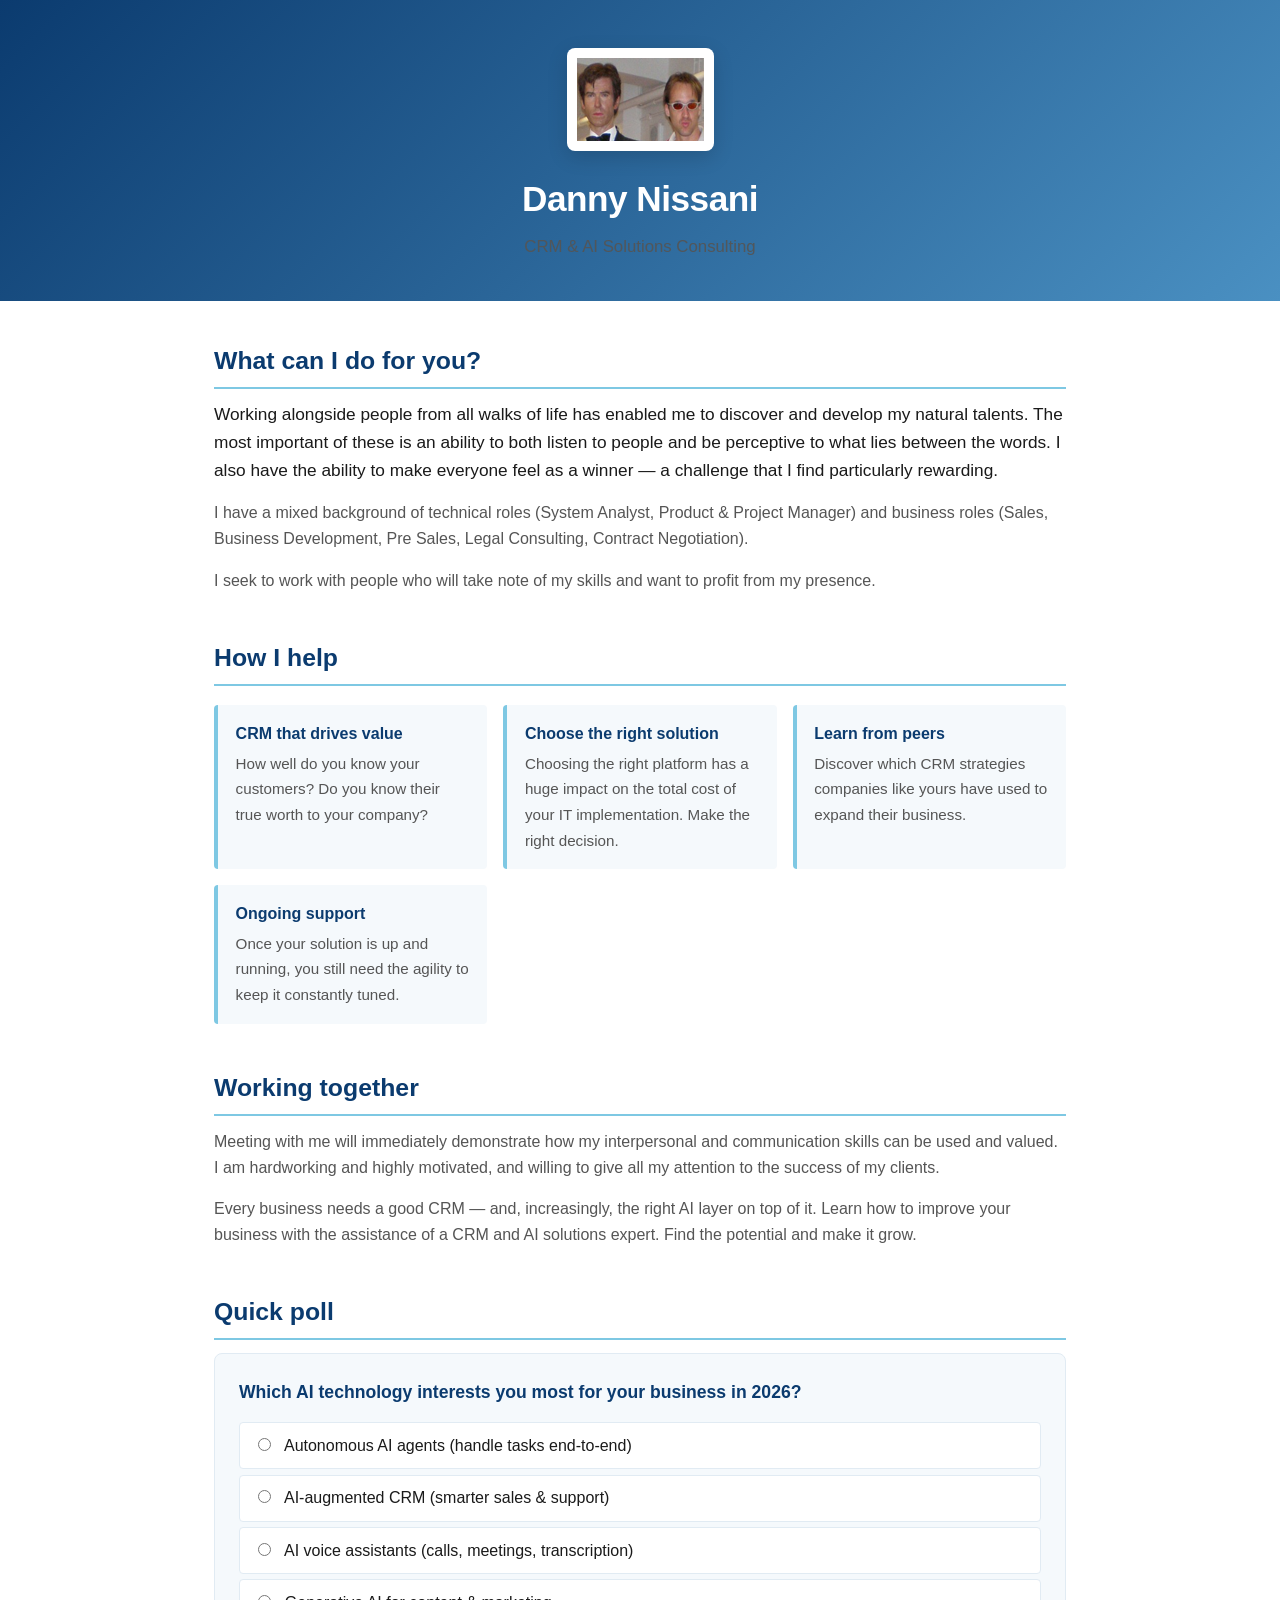
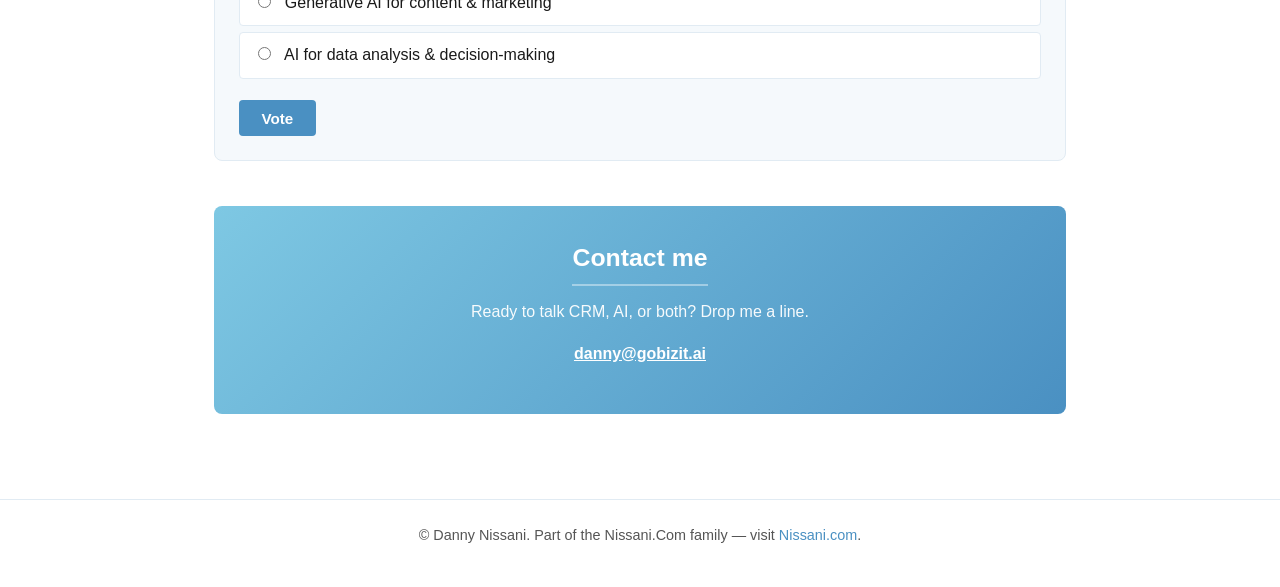
==== index.html @ d9e2a249 "Initial site: one-page Danny Nissani CRM/AI consulting" ====
<!DOCTYPE html>
<html lang="en">
<head>
<meta charset="UTF-8">
<meta name="viewport" content="width=device-width, initial-scale=1.0">
<title>Danny Nissani — CRM &amp; AI Solutions Consulting</title>
<meta name="description" content="Danny Nissani — CRM and AI solutions consulting. Blending technical and business expertise to help companies choose the right tools and grow.">
<meta name="keywords" content="Danny Nissani, CRM, AI consulting, Zoho, system analyst, CRM solution expert, business development">
<meta name="author" content="Danny Nissani">
<link rel="icon" type="image/svg+xml" href="favicon.svg">
<link rel="shortcut icon" type="image/svg+xml" href="favicon.svg">
<style>
  :root {
    --blue-light: #7EC8E3;
    --blue-mid:   #4A90C2;
    --blue-deep:  #0B3B6F;
    --ink:        #1a1a1a;
    --muted:      #555;
    --bg:         #ffffff;
    --surface:    #f5f9fc;
    --border:     #e1ebf3;
  }
  * { box-sizing: border-box; }
  html, body { margin: 0; padding: 0; }
  body {
    font-family: -apple-system, BlinkMacSystemFont, "Segoe UI", Arial, sans-serif;
    color: var(--ink);
    background: var(--bg);
    line-height: 1.6;
  }
  header {
    background: linear-gradient(135deg, var(--blue-deep) 0%, var(--blue-mid) 100%);
    color: #fff;
    padding: 3rem 1.5rem 2.5rem;
    text-align: center;
  }
  header img.hero {
    display: block;
    margin: 0 auto 1.25rem;
    max-width: 160px;
    height: auto;
    background: #fff;
    padding: 10px;
    border-radius: 8px;
    box-shadow: 0 6px 20px rgba(0,0,0,0.15);
  }
  header h1 {
    font-size: 2.2rem;
    margin: 0.5rem 0 0.4rem;
    font-weight: 700;
    letter-spacing: -0.5px;
  }
  header p.tag {
    margin: 0;
    opacity: 0.92;
    font-size: 1.05rem;
  }
  main { max-width: 900px; margin: 0 auto; padding: 2.5rem 1.5rem; }
  section { margin-bottom: 2.8rem; }
  h2 {
    color: var(--blue-deep);
    font-size: 1.55rem;
    margin: 0 0 0.8rem;
    padding-bottom: 0.4rem;
    border-bottom: 2px solid var(--blue-light);
  }
  p { margin: 0 0 1rem; color: var(--muted); }
  p.lead { color: var(--ink); font-size: 1.08rem; }

  .value-grid {
    display: grid;
    grid-template-columns: repeat(auto-fit, minmax(220px, 1fr));
    gap: 1rem;
    margin-top: 1.2rem;
  }
  .value {
    background: var(--surface);
    border-left: 4px solid var(--blue-light);
    padding: 1rem 1.1rem;
    border-radius: 4px;
  }
  .value strong { color: var(--blue-deep); display: block; margin-bottom: 0.25rem; }
  .value span { color: var(--muted); font-size: 0.95rem; }

  .poll {
    background: var(--surface);
    border: 1px solid var(--border);
    padding: 1.5rem;
    border-radius: 8px;
  }
  .poll h3 { margin: 0 0 1rem; color: var(--blue-deep); font-size: 1.1rem; }
  .poll label {
    display: block;
    padding: 0.6rem 0.8rem;
    margin: 0.35rem 0;
    background: #fff;
    border: 1px solid var(--border);
    border-radius: 4px;
    cursor: pointer;
    transition: background 0.15s, border-color 0.15s;
  }
  .poll label:hover { background: #eef6fb; border-color: var(--blue-light); }
  .poll input[type="radio"] { margin-right: 0.6rem; }
  .poll button {
    margin-top: 1rem;
    background: var(--blue-mid);
    color: #fff;
    border: 0;
    padding: 0.6rem 1.4rem;
    font-size: 0.95rem;
    border-radius: 4px;
    cursor: pointer;
    font-weight: 600;
  }
  .poll button:hover { background: var(--blue-deep); }
  .poll-result {
    margin-top: 1rem;
    padding: 0.8rem;
    background: #fff;
    border-left: 4px solid var(--blue-light);
    border-radius: 4px;
    display: none;
    color: var(--ink);
    font-size: 0.95rem;
  }

  .contact {
    text-align: center;
    background: linear-gradient(135deg, var(--blue-light) 0%, var(--blue-mid) 100%);
    color: #fff;
    padding: 2rem 1.5rem;
    border-radius: 8px;
  }
  .contact h2 { color: #fff; border-bottom-color: rgba(255,255,255,0.4); display: inline-block; }
  .contact a {
    color: #fff;
    font-weight: 600;
    text-decoration: underline;
  }

  footer {
    text-align: center;
    padding: 1.5rem;
    color: var(--muted);
    font-size: 0.9rem;
    border-top: 1px solid var(--border);
  }
  footer a { color: var(--blue-mid); text-decoration: none; }
  footer a:hover { text-decoration: underline; }

  @media (max-width: 600px) {
    header h1 { font-size: 1.7rem; }
    h2 { font-size: 1.3rem; }
  }
</style>
</head>
<body>

<header>
  <img class="hero" src="hero.png" alt="Danny Nissani">
  <h1>Danny Nissani</h1>
  <p class="tag">CRM &amp; AI Solutions Consulting</p>
</header>

<main>

  <section>
    <h2>What can I do for you?</h2>
    <p class="lead">
      Working alongside people from all walks of life has enabled me to discover and develop my natural talents. The most important of these is an ability to both listen to people and be perceptive to what lies between the words. I also have the ability to make everyone feel as a winner — a challenge that I find particularly rewarding.
    </p>
    <p>
      I have a mixed background of technical roles (System Analyst, Product &amp; Project Manager) and business roles (Sales, Business Development, Pre Sales, Legal Consulting, Contract Negotiation).
    </p>
    <p>
      I seek to work with people who will take note of my skills and want to profit from my presence.
    </p>
  </section>

  <section>
    <h2>How I help</h2>
    <div class="value-grid">
      <div class="value">
        <strong>CRM that drives value</strong>
        <span>How well do you know your customers? Do you know their true worth to your company?</span>
      </div>
      <div class="value">
        <strong>Choose the right solution</strong>
        <span>Choosing the right platform has a huge impact on the total cost of your IT implementation. Make the right decision.</span>
      </div>
      <div class="value">
        <strong>Learn from peers</strong>
        <span>Discover which CRM strategies companies like yours have used to expand their business.</span>
      </div>
      <div class="value">
        <strong>Ongoing support</strong>
        <span>Once your solution is up and running, you still need the agility to keep it constantly tuned.</span>
      </div>
    </div>
  </section>

  <section>
    <h2>Working together</h2>
    <p>
      Meeting with me will immediately demonstrate how my interpersonal and communication skills can be used and valued. I am hardworking and highly motivated, and willing to give all my attention to the success of my clients.
    </p>
    <p>
      Every business needs a good CRM — and, increasingly, the right AI layer on top of it. Learn how to improve your business with the assistance of a CRM and AI solutions expert. Find the potential and make it grow.
    </p>
  </section>

  <section>
    <h2>Quick poll</h2>
    <div class="poll">
      <h3>Which AI technology interests you most for your business in 2026?</h3>
      <form id="pollForm">
        <label><input type="radio" name="ai" value="agents"> Autonomous AI agents (handle tasks end-to-end)</label>
        <label><input type="radio" name="ai" value="crm"> AI-augmented CRM (smarter sales &amp; support)</label>
        <label><input type="radio" name="ai" value="voice"> AI voice assistants (calls, meetings, transcription)</label>
        <label><input type="radio" name="ai" value="content"> Generative AI for content &amp; marketing</label>
        <label><input type="radio" name="ai" value="data"> AI for data analysis &amp; decision-making</label>
        <button type="submit">Vote</button>
      </form>
      <div class="poll-result" id="pollResult">
        Thanks for voting — your answer was recorded locally. Want to discuss it?
        <a href="#contact" style="color: var(--blue-mid);">Get in touch</a>.
      </div>
    </div>
  </section>

  <section id="contact" class="contact">
    <h2>Contact me</h2>
    <p style="color:#fff; opacity:0.95;">
      Ready to talk CRM, AI, or both? Drop me a line.
    </p>
    <p style="margin-top:1rem;">
      <a href="mailto:danny@gobizit.ai">danny@gobizit.ai</a>
    </p>
  </section>

</main>

<footer>
  <p>&copy; Danny Nissani. Part of the Nissani.Com family — visit <a href="https://www.nissani.com" target="_blank" rel="noopener">Nissani.com</a>.</p>
</footer>

<script>
  document.getElementById('pollForm').addEventListener('submit', function(e) {
    e.preventDefault();
    var picked = document.querySelector('input[name="ai"]:checked');
    if (!picked) return;
    document.getElementById('pollResult').style.display = 'block';
  });
</script>

</body>
</html>
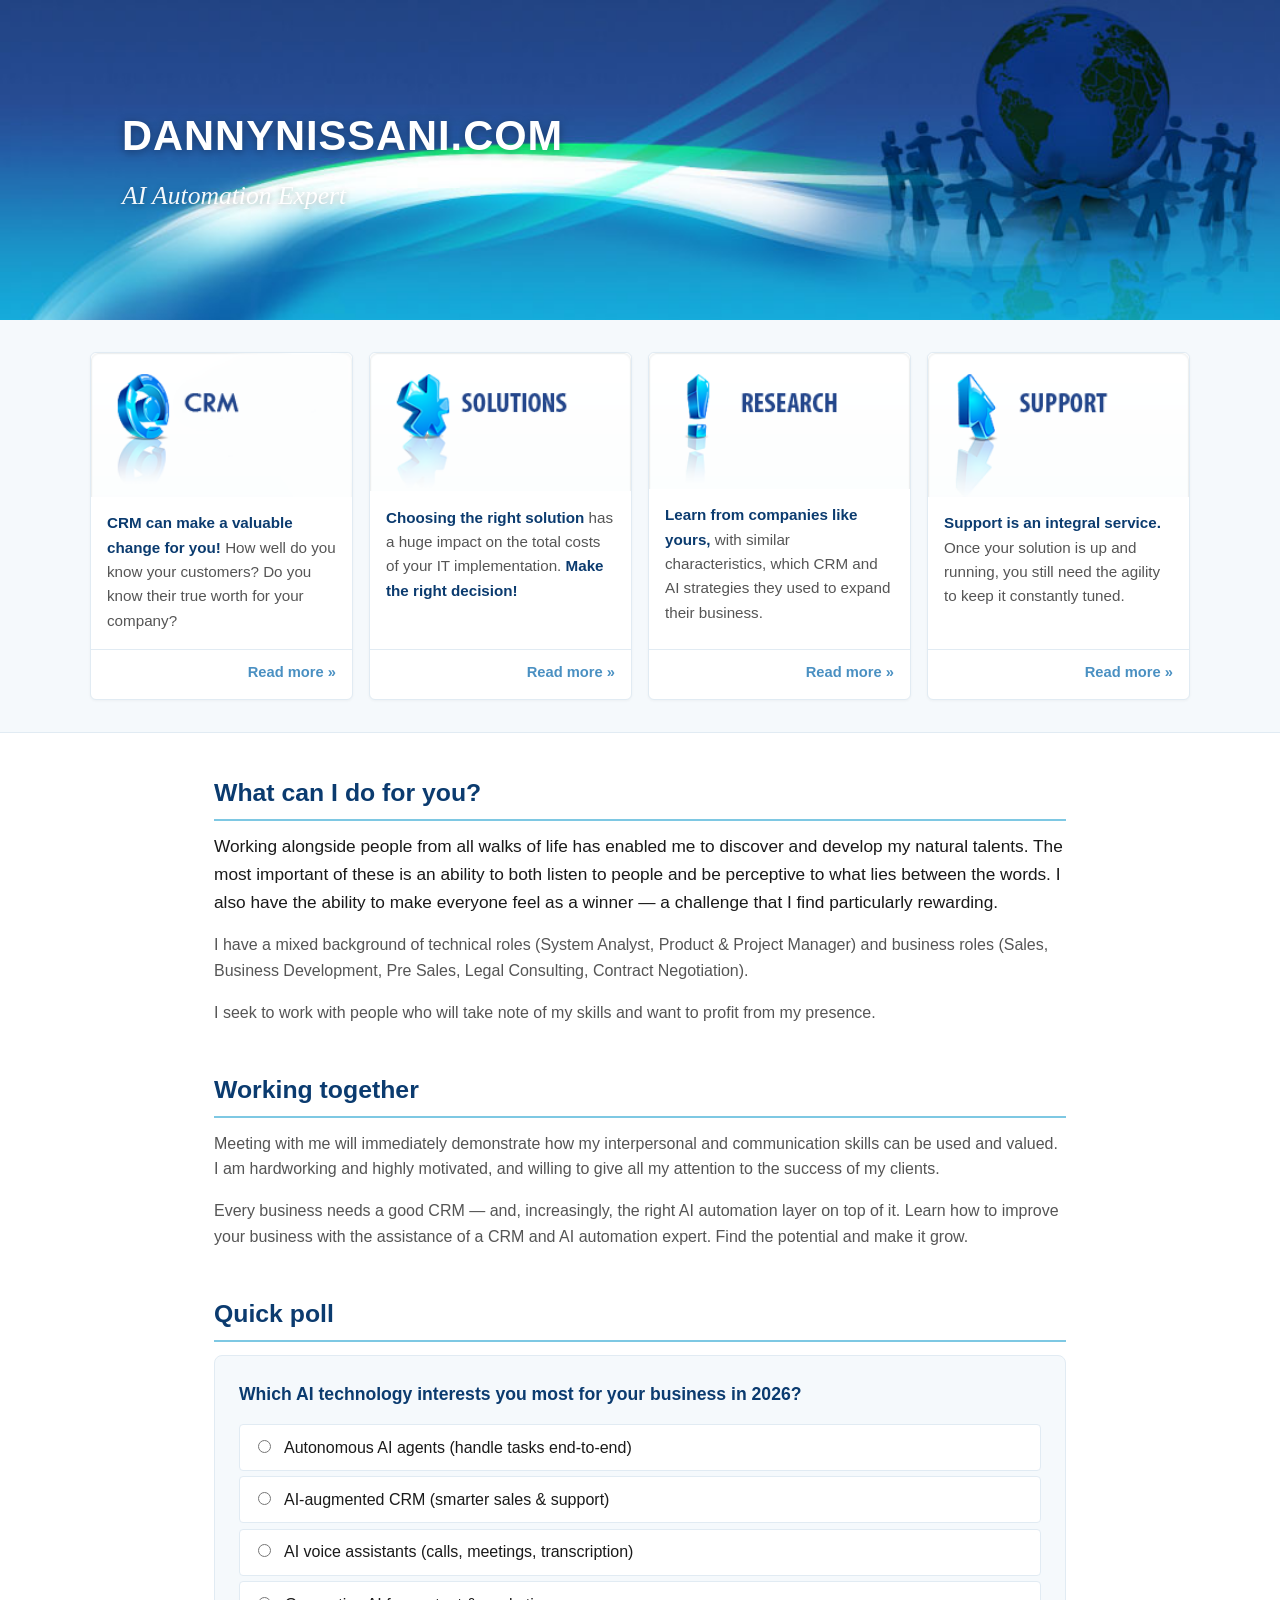
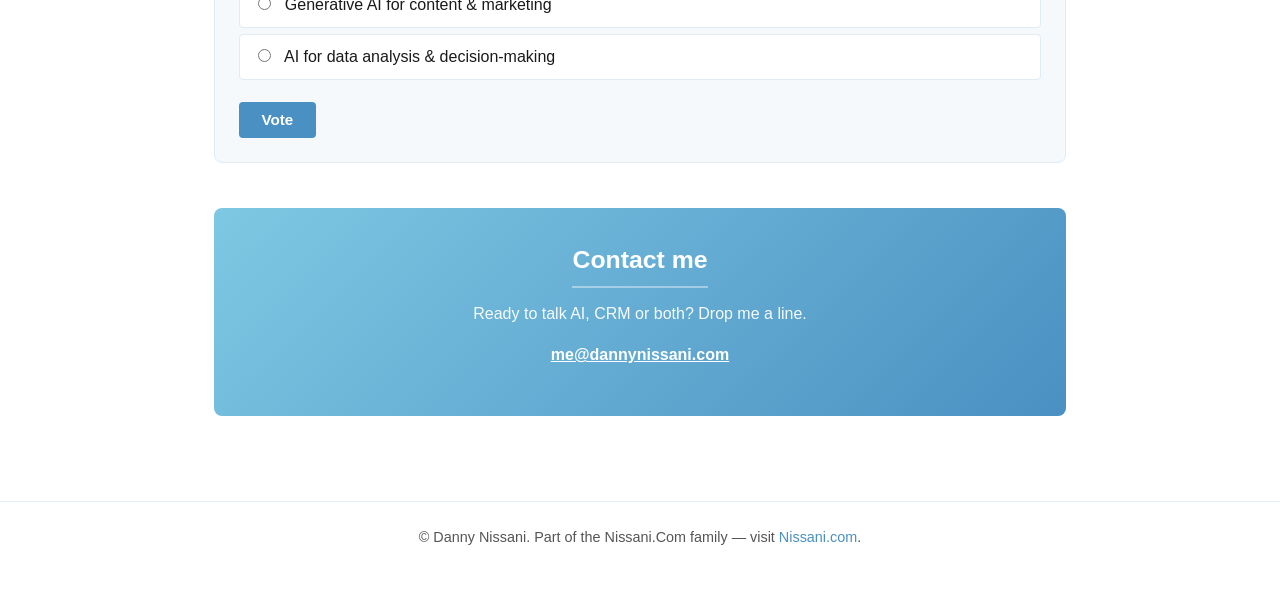
==== commit 3ddfa5e7: "Redesign hero: use original blue banner + 4 category icons (CRM/SOLUTIONS/RESEARCH/SUPPORT), update " ====
--- a/index.html
+++ b/index.html
@@ -3,9 +3,9 @@
 <head>
 <meta charset="UTF-8">
 <meta name="viewport" content="width=device-width, initial-scale=1.0">
-<title>Danny Nissani — CRM &amp; AI Solutions Consulting</title>
-<meta name="description" content="Danny Nissani — CRM and AI solutions consulting. Blending technical and business expertise to help companies choose the right tools and grow.">
-<meta name="keywords" content="Danny Nissani, CRM, AI consulting, Zoho, system analyst, CRM solution expert, business development">
+<title>Danny Nissani — AI Automation Expert</title>
+<meta name="description" content="Danny Nissani — AI Automation Expert. Technical + business background applied to CRM, AI automation, and solutions consulting.">
+<meta name="keywords" content="Danny Nissani, AI automation, CRM, Zoho, system analyst, solutions consulting">
 <meta name="author" content="Danny Nissani">
 <link rel="icon" type="image/svg+xml" href="favicon.svg">
 <link rel="shortcut icon" type="image/svg+xml" href="favicon.svg">
@@ -28,33 +28,75 @@
     background: var(--bg);
     line-height: 1.6;
   }
-  header {
-    background: linear-gradient(135deg, var(--blue-deep) 0%, var(--blue-mid) 100%);
-    color: #fff;
-    padding: 3rem 1.5rem 2.5rem;
-    text-align: center;
-  }
-  header img.hero {
-    display: block;
-    margin: 0 auto 1.25rem;
-    max-width: 160px;
-    height: auto;
+
+  /* ===== Hero banner ===== */
+  .hero-wrap {
+    position: relative;
+    width: 100%;
+    background: #0B3B6F url("hero-banner.jpg") center center / cover no-repeat;
+    min-height: 320px;
+    display: flex;
+    align-items: center;
+  }
+  .hero-inner {
+    max-width: 1100px;
+    margin: 0 auto;
+    padding: 3rem 2rem;
+    width: 100%;
+  }
+  .hero-title {
+    color: #fff;
+    font-size: 2.6rem;
+    font-weight: 800;
+    letter-spacing: 1px;
+    margin: 0 0 0.4rem;
+    text-shadow: 0 2px 10px rgba(0,0,0,0.35);
+  }
+  .hero-sub {
+    color: #fff;
+    font-family: "Brush Script MT", "Segoe Script", cursive;
+    font-size: 1.6rem;
+    font-style: italic;
+    margin: 0;
+    text-shadow: 0 2px 6px rgba(0,0,0,0.3);
+    opacity: 0.95;
+  }
+
+  /* ===== Section cards (CRM / SOLUTIONS / RESEARCH / SUPPORT) ===== */
+  .cards-wrap { background: #f5f9fc; padding: 2rem 1rem; border-bottom: 1px solid var(--border); }
+  .cards {
+    max-width: 1100px;
+    margin: 0 auto;
+    display: grid;
+    grid-template-columns: repeat(auto-fit, minmax(230px, 1fr));
+    gap: 1rem;
+  }
+  .card {
     background: #fff;
-    padding: 10px;
-    border-radius: 8px;
-    box-shadow: 0 6px 20px rgba(0,0,0,0.15);
-  }
-  header h1 {
-    font-size: 2.2rem;
-    margin: 0.5rem 0 0.4rem;
-    font-weight: 700;
-    letter-spacing: -0.5px;
-  }
-  header p.tag {
-    margin: 0;
-    opacity: 0.92;
-    font-size: 1.05rem;
-  }
+    border: 1px solid var(--border);
+    border-radius: 6px;
+    padding: 0;
+    display: flex;
+    flex-direction: column;
+    box-shadow: 0 1px 3px rgba(0,0,0,0.04);
+  }
+  .card .head img { width: 100%; height: auto; display: block; border-radius: 6px 6px 0 0; }
+  .card .body { padding: 0.9rem 1rem 1rem; color: var(--muted); font-size: 0.95rem; flex-grow: 1; }
+  .card .body strong { color: var(--blue-deep); }
+  .card .more {
+    padding: 0.55rem 1rem 0.9rem;
+    border-top: 1px solid var(--border);
+    text-align: right;
+  }
+  .card .more a {
+    color: var(--blue-mid);
+    text-decoration: none;
+    font-weight: 600;
+    font-size: 0.92rem;
+  }
+  .card .more a:hover { color: var(--blue-deep); text-decoration: underline; }
+
+  /* ===== Main content ===== */
   main { max-width: 900px; margin: 0 auto; padding: 2.5rem 1.5rem; }
   section { margin-bottom: 2.8rem; }
   h2 {
@@ -67,21 +109,7 @@
   p { margin: 0 0 1rem; color: var(--muted); }
   p.lead { color: var(--ink); font-size: 1.08rem; }
 
-  .value-grid {
-    display: grid;
-    grid-template-columns: repeat(auto-fit, minmax(220px, 1fr));
-    gap: 1rem;
-    margin-top: 1.2rem;
-  }
-  .value {
-    background: var(--surface);
-    border-left: 4px solid var(--blue-light);
-    padding: 1rem 1.1rem;
-    border-radius: 4px;
-  }
-  .value strong { color: var(--blue-deep); display: block; margin-bottom: 0.25rem; }
-  .value span { color: var(--muted); font-size: 0.95rem; }
-
+  /* ===== Poll ===== */
   .poll {
     background: var(--surface);
     border: 1px solid var(--border);
@@ -124,6 +152,7 @@
     font-size: 0.95rem;
   }
 
+  /* ===== Contact ===== */
   .contact {
     text-align: center;
     background: linear-gradient(135deg, var(--blue-light) 0%, var(--blue-mid) 100%);
@@ -132,12 +161,9 @@
     border-radius: 8px;
   }
   .contact h2 { color: #fff; border-bottom-color: rgba(255,255,255,0.4); display: inline-block; }
-  .contact a {
-    color: #fff;
-    font-weight: 600;
-    text-decoration: underline;
-  }
-
+  .contact a { color: #fff; font-weight: 600; text-decoration: underline; }
+
+  /* ===== Footer ===== */
   footer {
     text-align: center;
     padding: 1.5rem;
@@ -149,22 +175,50 @@
   footer a:hover { text-decoration: underline; }
 
   @media (max-width: 600px) {
-    header h1 { font-size: 1.7rem; }
+    .hero-title { font-size: 1.8rem; }
+    .hero-sub { font-size: 1.2rem; }
+    .hero-inner { padding: 2rem 1.25rem; }
     h2 { font-size: 1.3rem; }
   }
 </style>
 </head>
 <body>
 
-<header>
-  <img class="hero" src="hero.png" alt="Danny Nissani">
-  <h1>Danny Nissani</h1>
-  <p class="tag">CRM &amp; AI Solutions Consulting</p>
-</header>
+<div class="hero-wrap">
+  <div class="hero-inner">
+    <h1 class="hero-title">DANNYNISSANI.COM</h1>
+    <p class="hero-sub">AI Automation Expert</p>
+  </div>
+</div>
+
+<div class="cards-wrap">
+  <div class="cards">
+    <div class="card">
+      <div class="head"><img src="icon-crm.png" alt="CRM"></div>
+      <div class="body"><strong>CRM can make a valuable change for you!</strong> How well do you know your customers? Do you know their true worth for your company?</div>
+      <div class="more"><a href="#working-together">Read more »</a></div>
+    </div>
+    <div class="card">
+      <div class="head"><img src="icon-solutions.png" alt="Solutions"></div>
+      <div class="body"><strong>Choosing the right solution</strong> has a huge impact on the total costs of your IT implementation. <strong>Make the right decision!</strong></div>
+      <div class="more"><a href="#what-i-do">Read more »</a></div>
+    </div>
+    <div class="card">
+      <div class="head"><img src="icon-research.png" alt="Research"></div>
+      <div class="body"><strong>Learn from companies like yours,</strong> with similar characteristics, which CRM and AI strategies they used to expand their business.</div>
+      <div class="more"><a href="#poll">Read more »</a></div>
+    </div>
+    <div class="card">
+      <div class="head"><img src="icon-support.png" alt="Support"></div>
+      <div class="body"><strong>Support is an integral service.</strong> Once your solution is up and running, you still need the agility to keep it constantly tuned.</div>
+      <div class="more"><a href="#contact">Read more »</a></div>
+    </div>
+  </div>
+</div>
 
 <main>
 
-  <section>
+  <section id="what-i-do">
     <h2>What can I do for you?</h2>
     <p class="lead">
       Working alongside people from all walks of life has enabled me to discover and develop my natural talents. The most important of these is an ability to both listen to people and be perceptive to what lies between the words. I also have the ability to make everyone feel as a winner — a challenge that I find particularly rewarding.
@@ -177,39 +231,17 @@
     </p>
   </section>
 
-  <section>
-    <h2>How I help</h2>
-    <div class="value-grid">
-      <div class="value">
-        <strong>CRM that drives value</strong>
-        <span>How well do you know your customers? Do you know their true worth to your company?</span>
-      </div>
-      <div class="value">
-        <strong>Choose the right solution</strong>
-        <span>Choosing the right platform has a huge impact on the total cost of your IT implementation. Make the right decision.</span>
-      </div>
-      <div class="value">
-        <strong>Learn from peers</strong>
-        <span>Discover which CRM strategies companies like yours have used to expand their business.</span>
-      </div>
-      <div class="value">
-        <strong>Ongoing support</strong>
-        <span>Once your solution is up and running, you still need the agility to keep it constantly tuned.</span>
-      </div>
-    </div>
-  </section>
-
-  <section>
+  <section id="working-together">
     <h2>Working together</h2>
     <p>
       Meeting with me will immediately demonstrate how my interpersonal and communication skills can be used and valued. I am hardworking and highly motivated, and willing to give all my attention to the success of my clients.
     </p>
     <p>
-      Every business needs a good CRM — and, increasingly, the right AI layer on top of it. Learn how to improve your business with the assistance of a CRM and AI solutions expert. Find the potential and make it grow.
-    </p>
-  </section>
-
-  <section>
+      Every business needs a good CRM — and, increasingly, the right AI automation layer on top of it. Learn how to improve your business with the assistance of a CRM and AI automation expert. Find the potential and make it grow.
+    </p>
+  </section>
+
+  <section id="poll">
     <h2>Quick poll</h2>
     <div class="poll">
       <h3>Which AI technology interests you most for your business in 2026?</h3>
@@ -231,10 +263,10 @@
   <section id="contact" class="contact">
     <h2>Contact me</h2>
     <p style="color:#fff; opacity:0.95;">
-      Ready to talk CRM, AI, or both? Drop me a line.
+      Ready to talk AI, CRM or both? Drop me a line.
     </p>
     <p style="margin-top:1rem;">
-      <a href="mailto:danny@gobizit.ai">danny@gobizit.ai</a>
+      <a href="mailto:me@dannynissani.com">me@dannynissani.com</a>
     </p>
   </section>
 
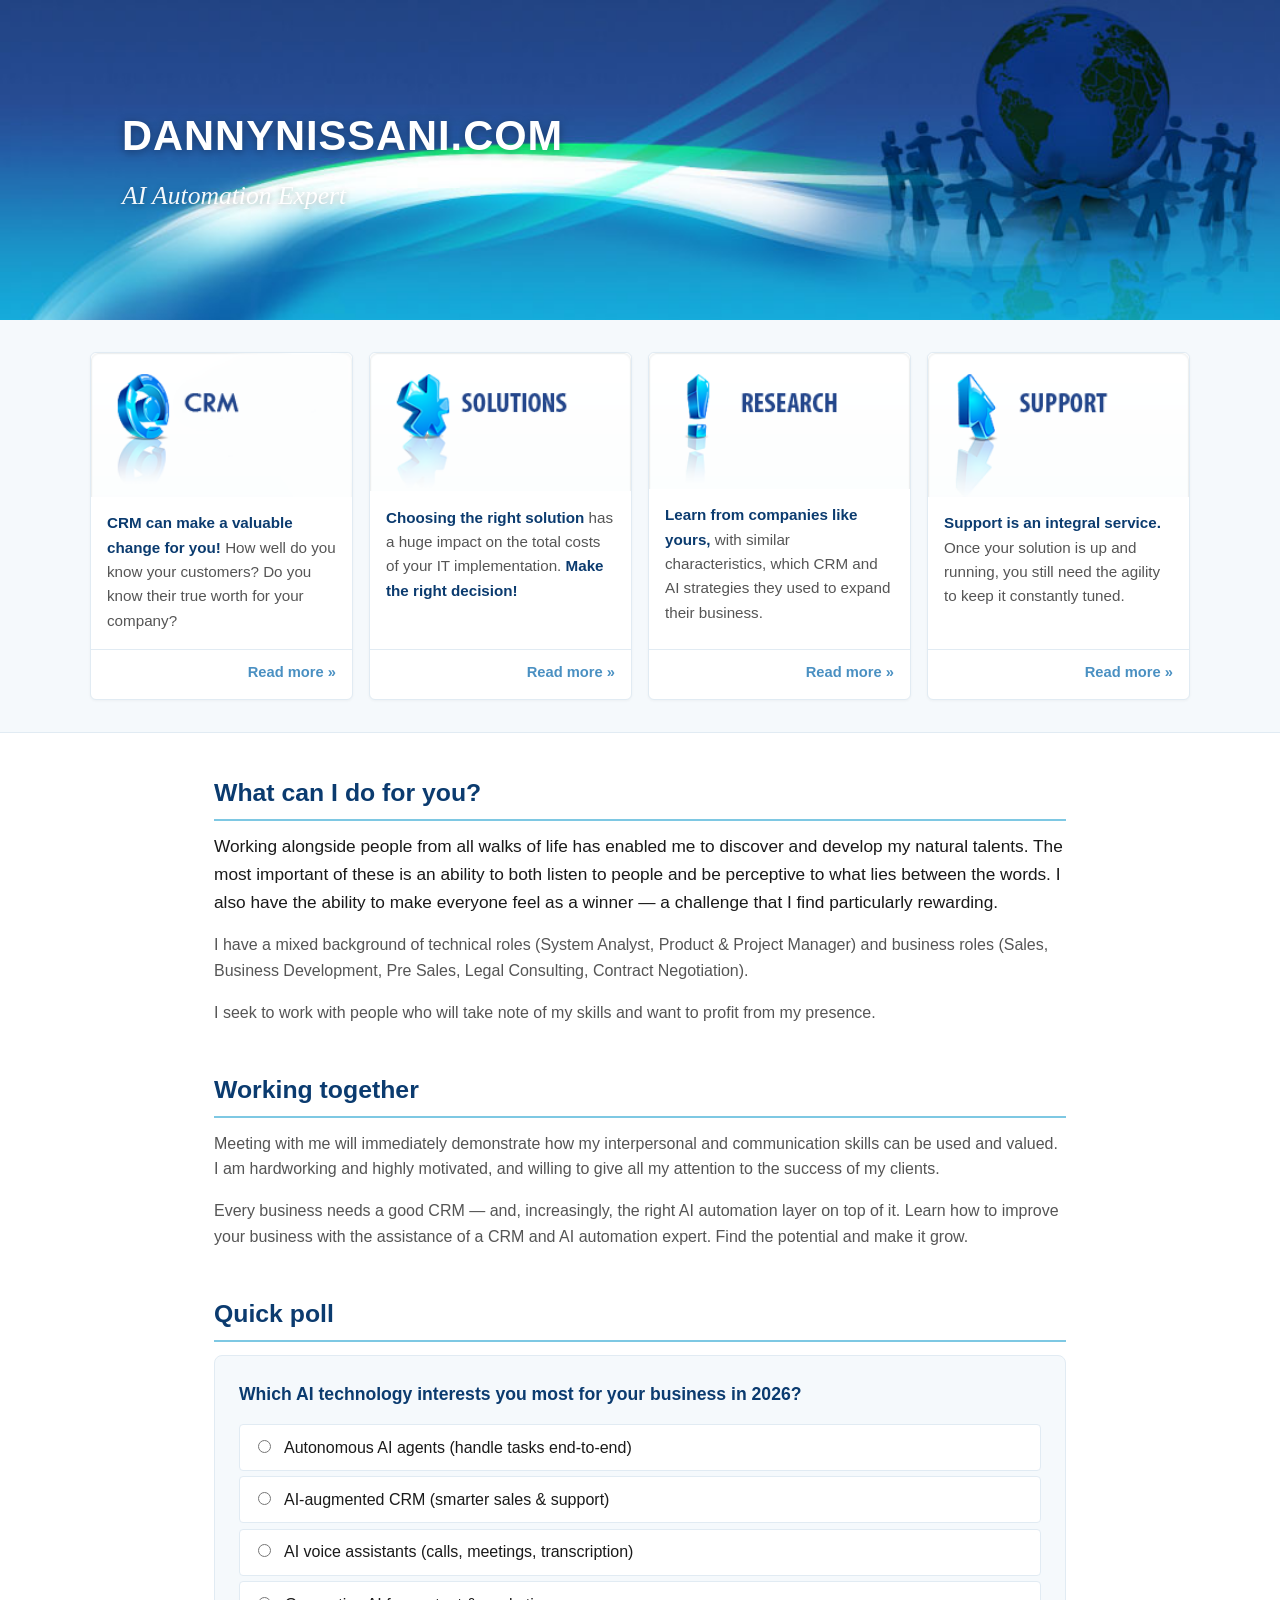
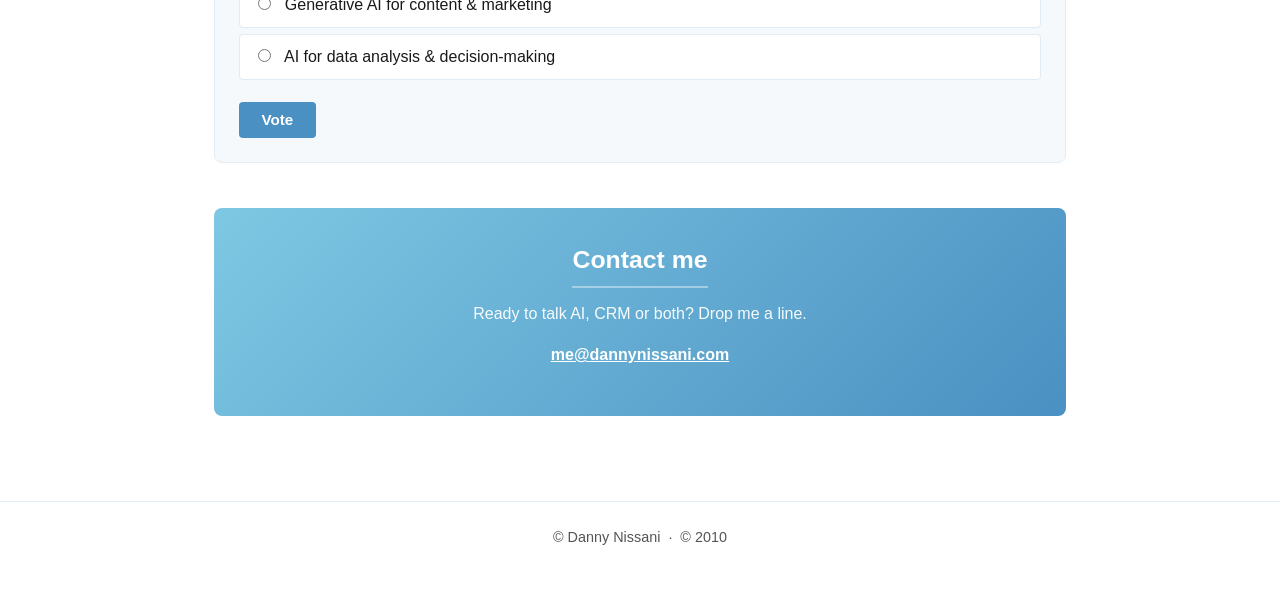
==== commit 23d99cca: "Update footer: simplify to © Danny Nissani · © 2010" ====
--- a/index.html
+++ b/index.html
@@ -273,7 +273,7 @@
 </main>
 
 <footer>
-  <p>&copy; Danny Nissani. Part of the Nissani.Com family — visit <a href="https://www.nissani.com" target="_blank" rel="noopener">Nissani.com</a>.</p>
+  <p>&copy; Danny Nissani &nbsp;·&nbsp; &copy; 2010</p>
 </footer>
 
 <script>
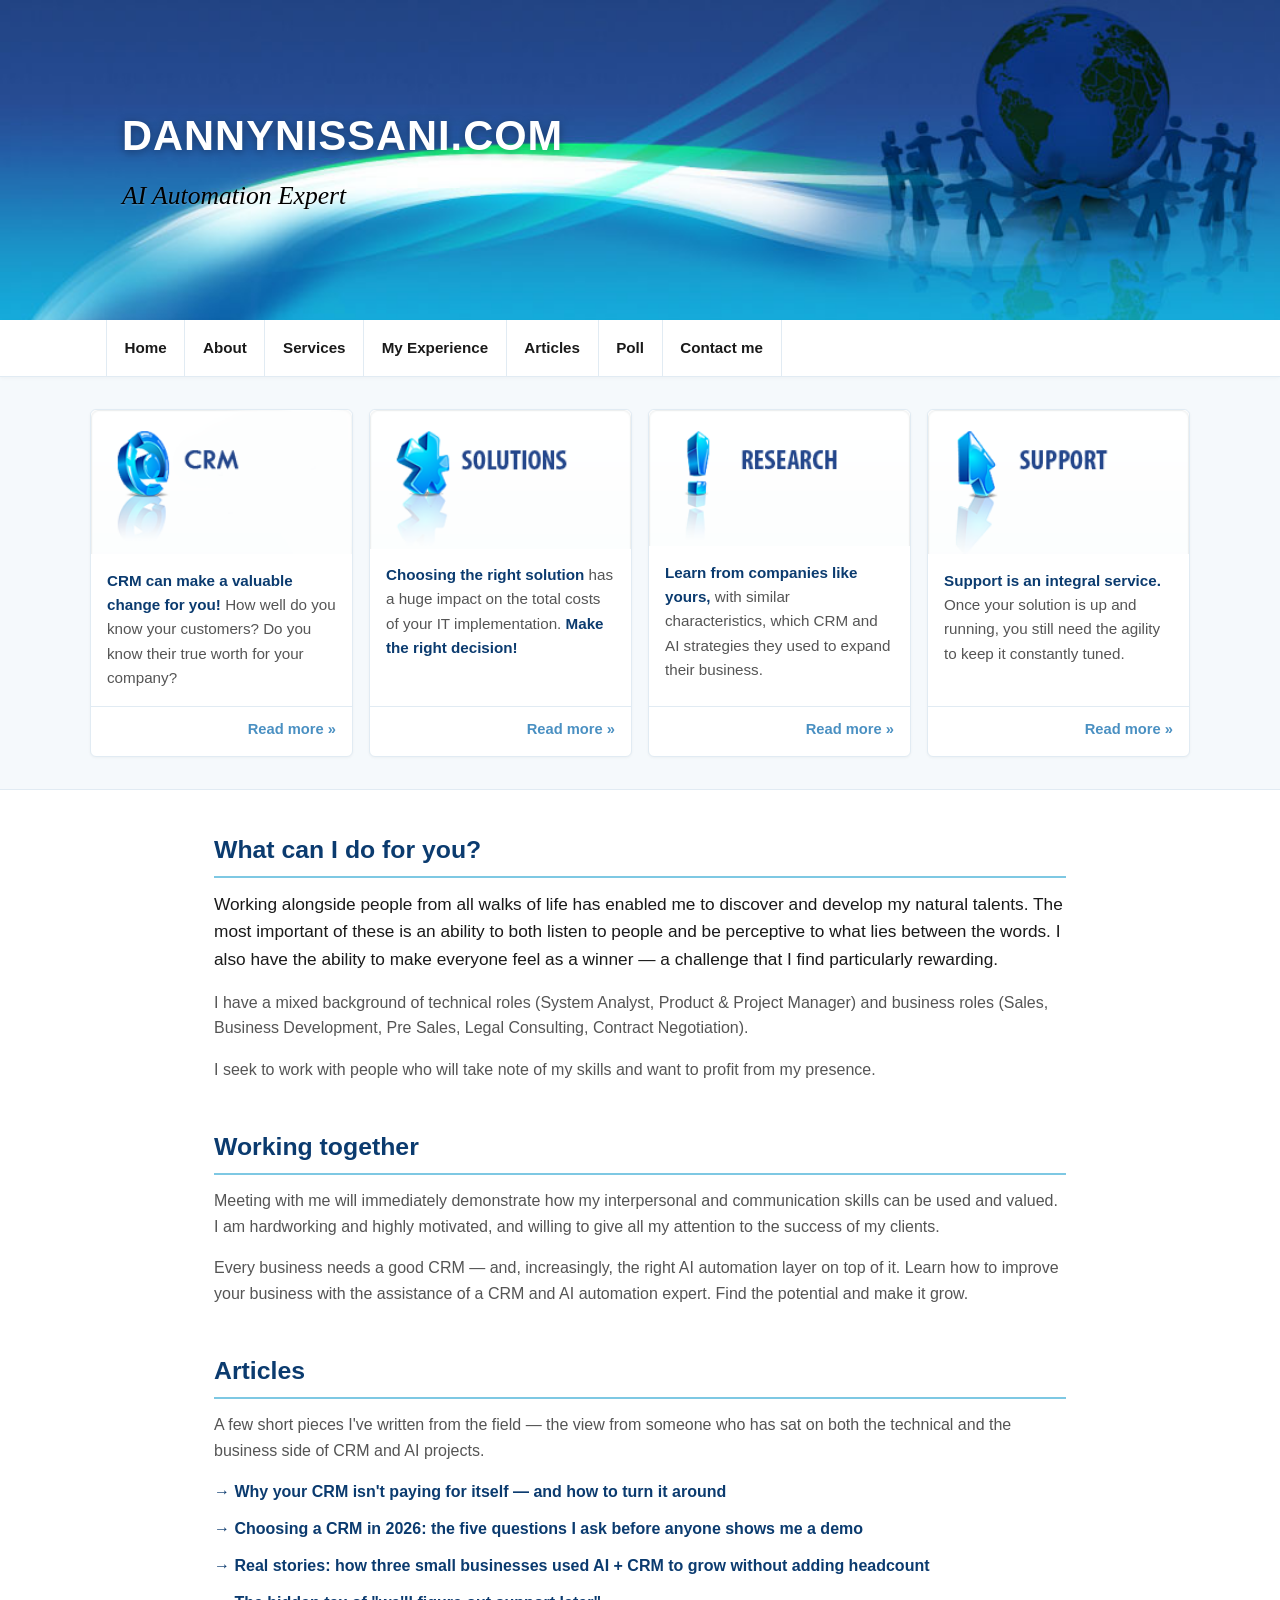
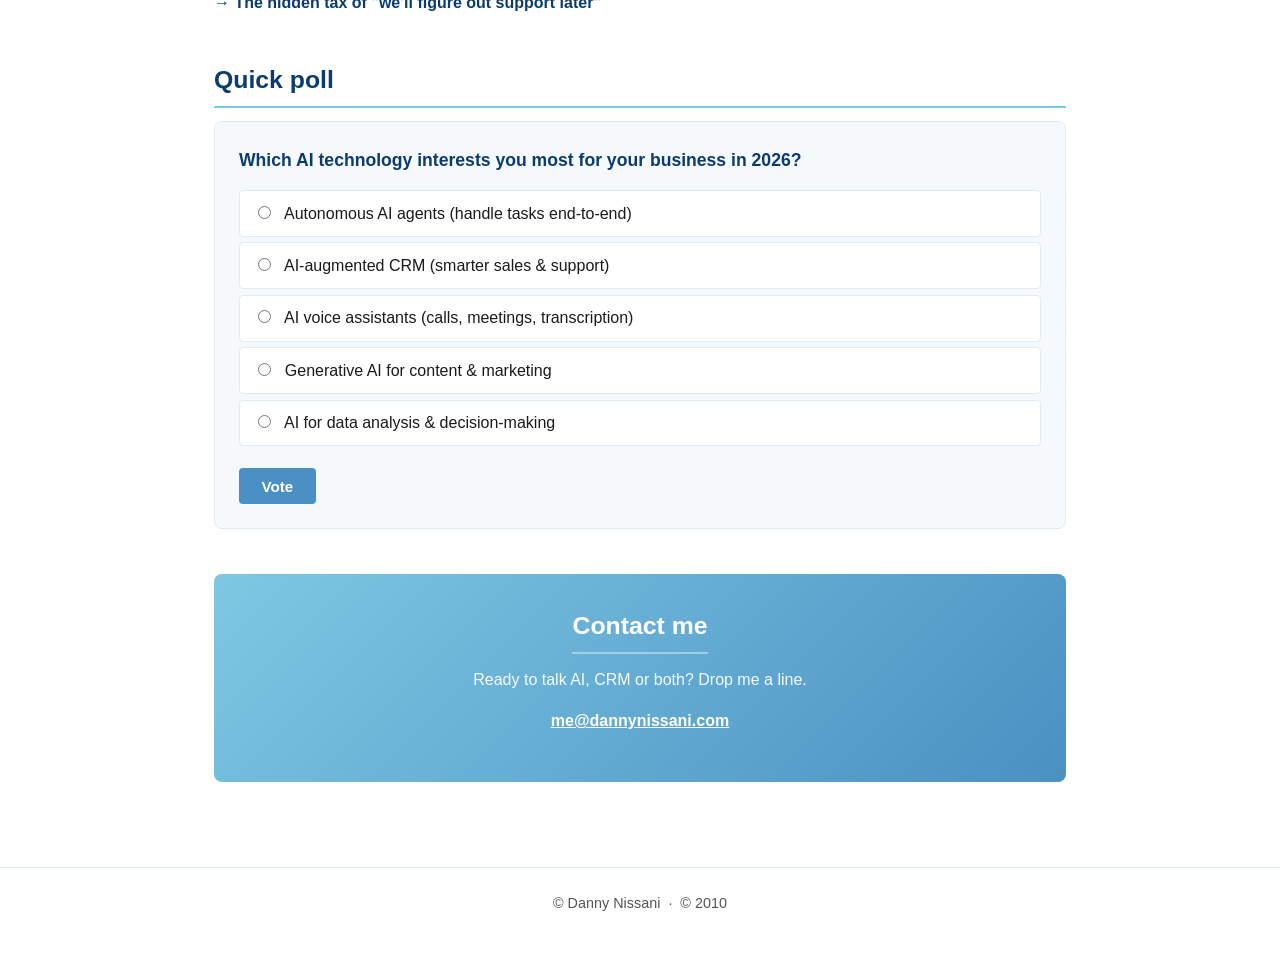
==== commit d6949e3f: "Add top nav + 4 article pages; tagline to black; Read more links to articles" ====
--- a/index.html
+++ b/index.html
@@ -53,13 +53,47 @@
     text-shadow: 0 2px 10px rgba(0,0,0,0.35);
   }
   .hero-sub {
-    color: #fff;
+    color: #000;
     font-family: "Brush Script MT", "Segoe Script", cursive;
     font-size: 1.6rem;
     font-style: italic;
     margin: 0;
-    text-shadow: 0 2px 6px rgba(0,0,0,0.3);
-    opacity: 0.95;
+    text-shadow: 0 1px 2px rgba(255,255,255,0.25);
+    opacity: 1;
+  }
+
+  /* ===== Top navigation ===== */
+  .topnav {
+    background: #fff;
+    border-bottom: 1px solid var(--border);
+    box-shadow: 0 1px 4px rgba(0,0,0,0.04);
+    position: sticky;
+    top: 0;
+    z-index: 50;
+  }
+  .topnav-inner {
+    max-width: 1100px;
+    margin: 0 auto;
+    padding: 0 1rem;
+    display: flex;
+    flex-wrap: wrap;
+    align-items: center;
+    justify-content: flex-start;
+  }
+  .topnav a {
+    color: var(--ink);
+    text-decoration: none;
+    padding: 1rem 1.1rem;
+    font-weight: 600;
+    font-size: 0.95rem;
+    border-right: 1px solid var(--border);
+    transition: background 0.15s, color 0.15s;
+  }
+  .topnav a:first-child { border-left: 1px solid var(--border); }
+  .topnav a:hover { background: var(--blue-light); color: var(--blue-deep); }
+
+  @media (max-width: 680px) {
+    .topnav a { padding: 0.8rem 0.7rem; font-size: 0.85rem; }
   }
 
   /* ===== Section cards (CRM / SOLUTIONS / RESEARCH / SUPPORT) ===== */
@@ -191,27 +225,39 @@
   </div>
 </div>
 
-<div class="cards-wrap">
+<nav class="topnav">
+  <div class="topnav-inner">
+    <a href="#">Home</a>
+    <a href="#what-i-do">About</a>
+    <a href="#services">Services</a>
+    <a href="#working-together">My Experience</a>
+    <a href="#articles">Articles</a>
+    <a href="#poll">Poll</a>
+    <a href="#contact">Contact me</a>
+  </div>
+</nav>
+
+<div class="cards-wrap" id="services">
   <div class="cards">
     <div class="card">
       <div class="head"><img src="icon-crm.png" alt="CRM"></div>
       <div class="body"><strong>CRM can make a valuable change for you!</strong> How well do you know your customers? Do you know their true worth for your company?</div>
-      <div class="more"><a href="#working-together">Read more »</a></div>
+      <div class="more"><a href="articles/crm.html">Read more »</a></div>
     </div>
     <div class="card">
       <div class="head"><img src="icon-solutions.png" alt="Solutions"></div>
       <div class="body"><strong>Choosing the right solution</strong> has a huge impact on the total costs of your IT implementation. <strong>Make the right decision!</strong></div>
-      <div class="more"><a href="#what-i-do">Read more »</a></div>
+      <div class="more"><a href="articles/solutions.html">Read more »</a></div>
     </div>
     <div class="card">
       <div class="head"><img src="icon-research.png" alt="Research"></div>
       <div class="body"><strong>Learn from companies like yours,</strong> with similar characteristics, which CRM and AI strategies they used to expand their business.</div>
-      <div class="more"><a href="#poll">Read more »</a></div>
+      <div class="more"><a href="articles/research.html">Read more »</a></div>
     </div>
     <div class="card">
       <div class="head"><img src="icon-support.png" alt="Support"></div>
       <div class="body"><strong>Support is an integral service.</strong> Once your solution is up and running, you still need the agility to keep it constantly tuned.</div>
-      <div class="more"><a href="#contact">Read more »</a></div>
+      <div class="more"><a href="articles/support.html">Read more »</a></div>
     </div>
   </div>
 </div>
@@ -239,6 +285,17 @@
     <p>
       Every business needs a good CRM — and, increasingly, the right AI automation layer on top of it. Learn how to improve your business with the assistance of a CRM and AI automation expert. Find the potential and make it grow.
     </p>
+  </section>
+
+  <section id="articles">
+    <h2>Articles</h2>
+    <p>A few short pieces I've written from the field — the view from someone who has sat on both the technical and the business side of CRM and AI projects.</p>
+    <ul style="list-style: none; padding: 0; margin-top: 1rem;">
+      <li style="margin-bottom: 0.7rem;"><a href="articles/crm.html" style="color: var(--blue-deep); font-weight: 600; text-decoration: none;">→ Why your CRM isn't paying for itself — and how to turn it around</a></li>
+      <li style="margin-bottom: 0.7rem;"><a href="articles/solutions.html" style="color: var(--blue-deep); font-weight: 600; text-decoration: none;">→ Choosing a CRM in 2026: the five questions I ask before anyone shows me a demo</a></li>
+      <li style="margin-bottom: 0.7rem;"><a href="articles/research.html" style="color: var(--blue-deep); font-weight: 600; text-decoration: none;">→ Real stories: how three small businesses used AI + CRM to grow without adding headcount</a></li>
+      <li style="margin-bottom: 0.7rem;"><a href="articles/support.html" style="color: var(--blue-deep); font-weight: 600; text-decoration: none;">→ The hidden tax of "we'll figure out support later"</a></li>
+    </ul>
   </section>
 
   <section id="poll">
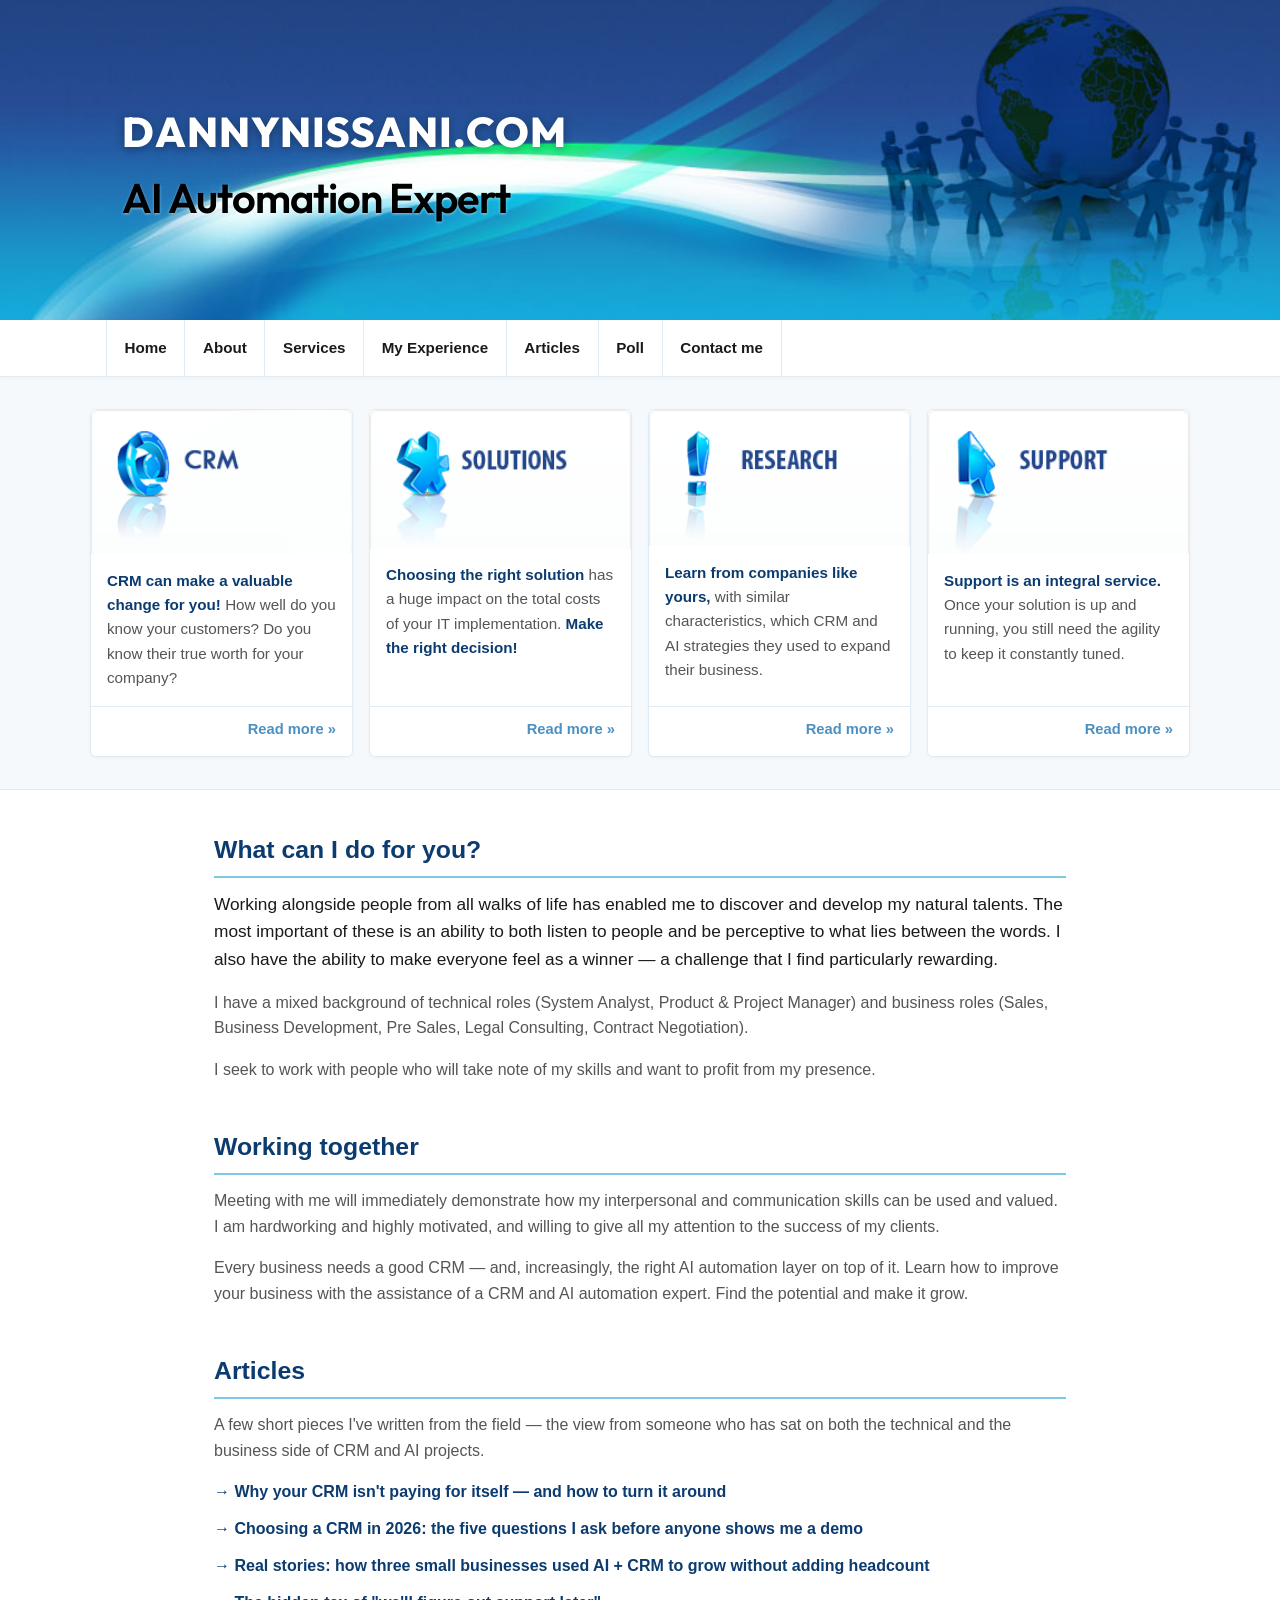
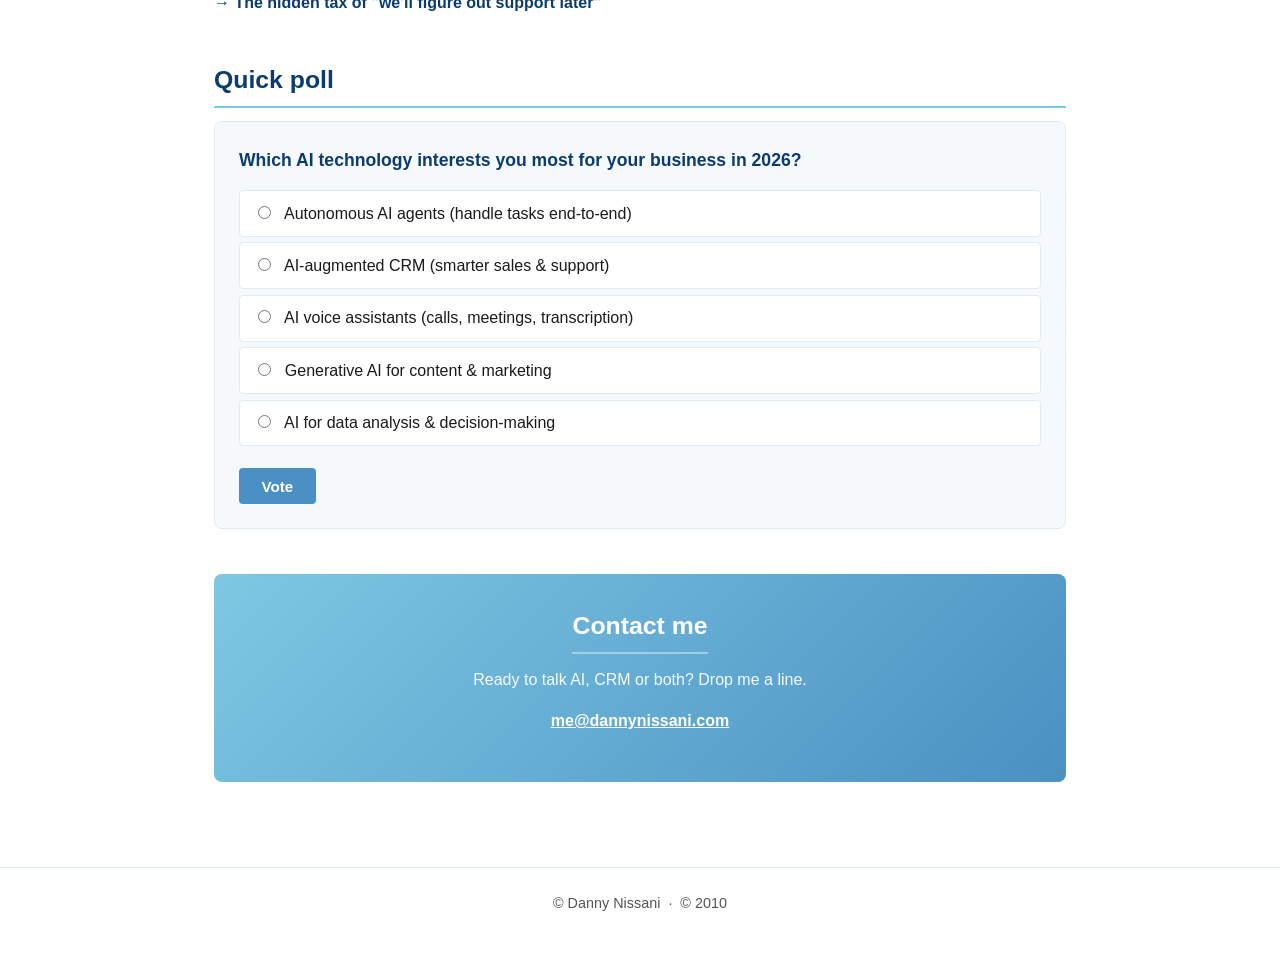
==== commit 0ff1035a: "Tagline: larger modern font (Outfit 600), applied across home + articles" ====
--- a/index.html
+++ b/index.html
@@ -9,6 +9,9 @@
 <meta name="author" content="Danny Nissani">
 <link rel="icon" type="image/svg+xml" href="favicon.svg">
 <link rel="shortcut icon" type="image/svg+xml" href="favicon.svg">
+<link rel="preconnect" href="https://fonts.googleapis.com">
+<link rel="preconnect" href="https://fonts.gstatic.com" crossorigin>
+<link href="https://fonts.googleapis.com/css2?family=Outfit:wght@300;400;500;600;700;800&display=swap" rel="stylesheet">
 <style>
   :root {
     --blue-light: #7EC8E3;
@@ -46,6 +49,7 @@
   }
   .hero-title {
     color: #fff;
+    font-family: "Outfit", -apple-system, BlinkMacSystemFont, "Segoe UI", sans-serif;
     font-size: 2.6rem;
     font-weight: 800;
     letter-spacing: 1px;
@@ -54,12 +58,13 @@
   }
   .hero-sub {
     color: #000;
-    font-family: "Brush Script MT", "Segoe Script", cursive;
-    font-size: 1.6rem;
-    font-style: italic;
-    margin: 0;
-    text-shadow: 0 1px 2px rgba(255,255,255,0.25);
-    opacity: 1;
+    font-family: "Outfit", -apple-system, BlinkMacSystemFont, "Segoe UI", sans-serif;
+    font-size: 2.6rem;
+    font-weight: 600;
+    letter-spacing: -1px;
+    margin: 0.6rem 0 0;
+    line-height: 1.1;
+    text-shadow: 0 1px 3px rgba(255,255,255,0.45);
   }
 
   /* ===== Top navigation ===== */
@@ -210,7 +215,7 @@
 
   @media (max-width: 600px) {
     .hero-title { font-size: 1.8rem; }
-    .hero-sub { font-size: 1.2rem; }
+    .hero-sub { font-size: 1.7rem; letter-spacing: -0.5px; }
     .hero-inner { padding: 2rem 1.25rem; }
     h2 { font-size: 1.3rem; }
   }
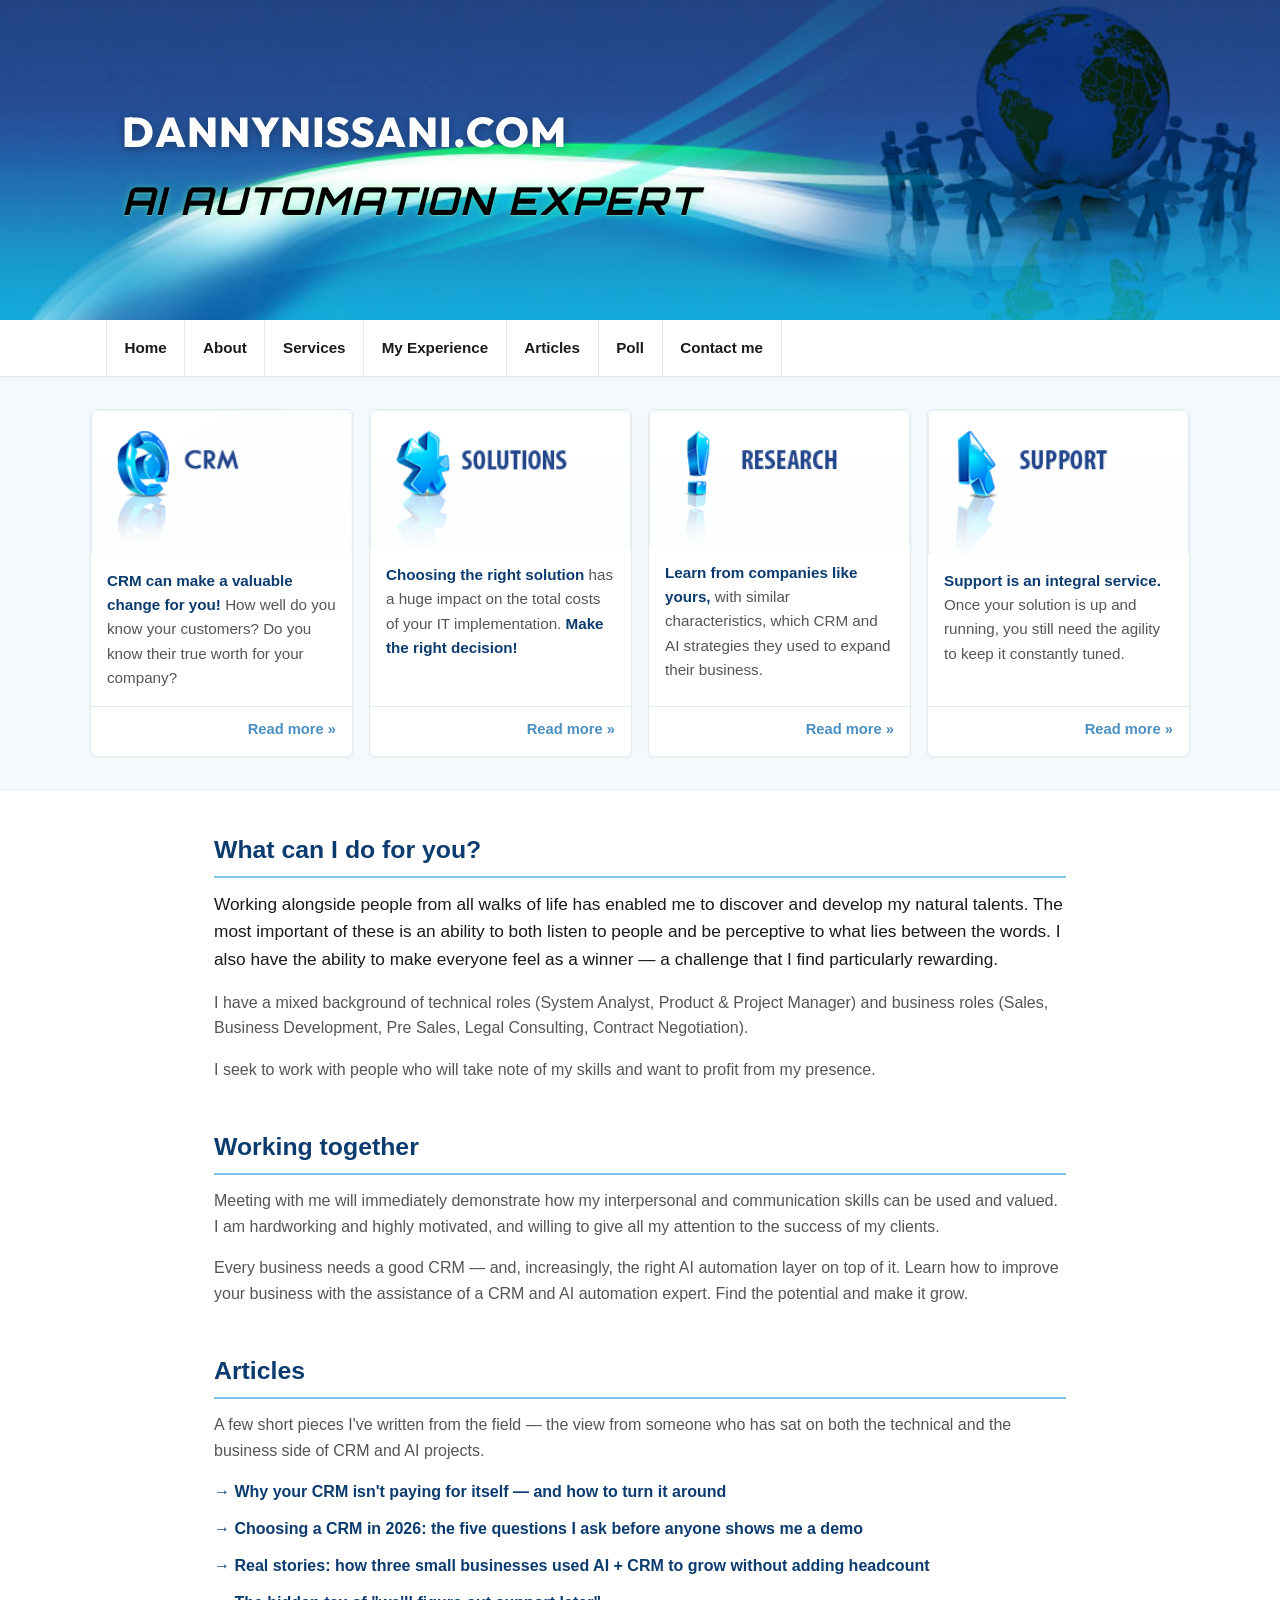
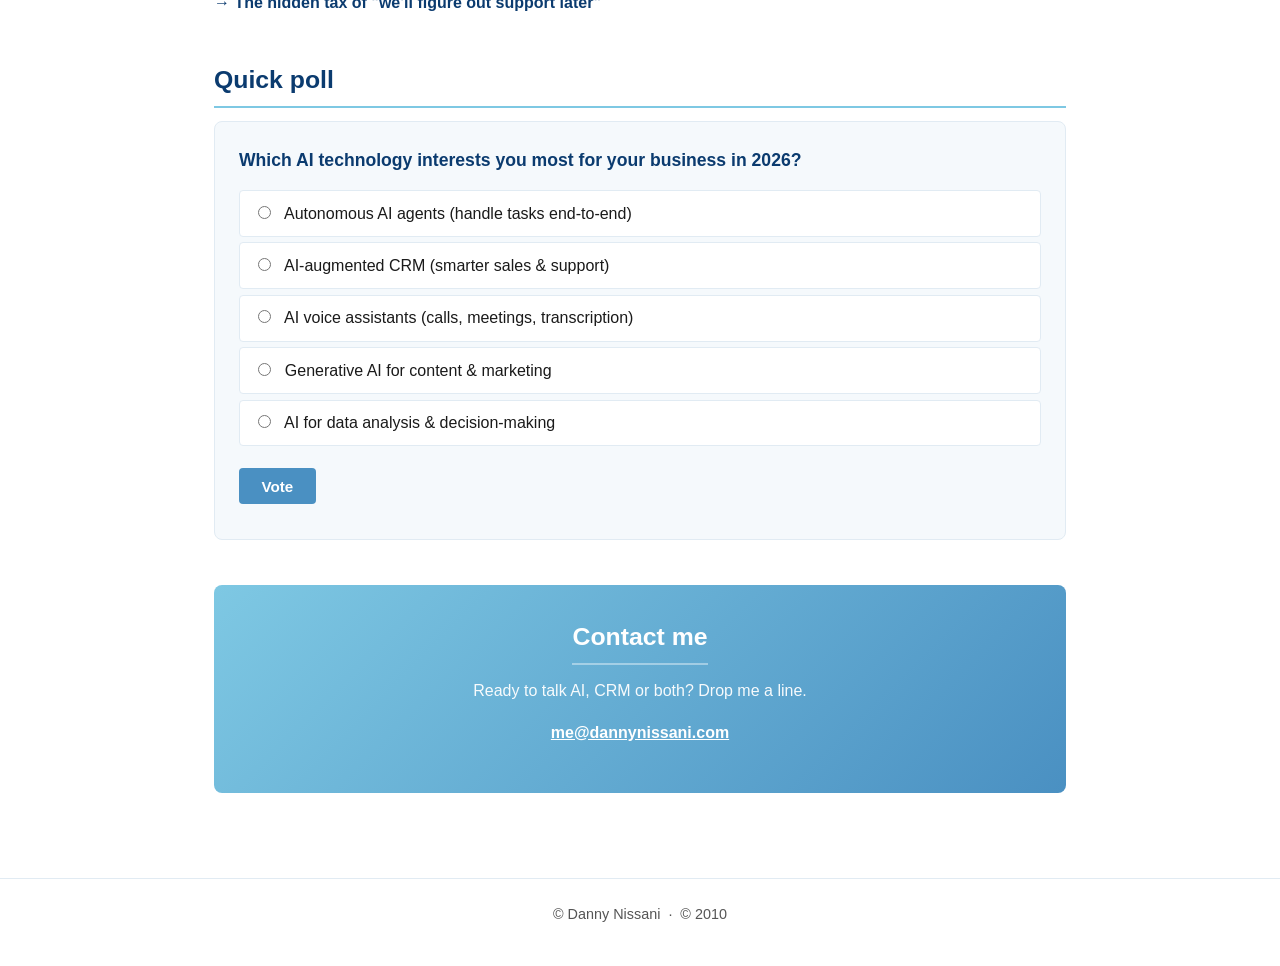
==== commit e34919e0: "Real poll via Cloudflare Worker + KV; Matrix/Orbitron italic tagline" ====
--- a/index.html
+++ b/index.html
@@ -11,7 +11,7 @@
 <link rel="shortcut icon" type="image/svg+xml" href="favicon.svg">
 <link rel="preconnect" href="https://fonts.googleapis.com">
 <link rel="preconnect" href="https://fonts.gstatic.com" crossorigin>
-<link href="https://fonts.googleapis.com/css2?family=Outfit:wght@300;400;500;600;700;800&display=swap" rel="stylesheet">
+<link href="https://fonts.googleapis.com/css2?family=Outfit:wght@300;400;500;600;700;800&family=Orbitron:wght@500;600;700;800&family=Share+Tech+Mono&display=swap" rel="stylesheet">
 <style>
   :root {
     --blue-light: #7EC8E3;
@@ -58,13 +58,18 @@
   }
   .hero-sub {
     color: #000;
-    font-family: "Outfit", -apple-system, BlinkMacSystemFont, "Segoe UI", sans-serif;
-    font-size: 2.6rem;
-    font-weight: 600;
-    letter-spacing: -1px;
-    margin: 0.6rem 0 0;
+    font-family: "Orbitron", "Share Tech Mono", "Courier New", monospace;
+    font-size: 2.4rem;
+    font-weight: 700;
+    font-style: italic;
+    letter-spacing: 2px;
+    text-transform: uppercase;
+    margin: 0.8rem 0 0;
     line-height: 1.1;
-    text-shadow: 0 1px 3px rgba(255,255,255,0.45);
+    text-shadow:
+      0 0 6px rgba(120, 255, 160, 0.35),
+      0 0 14px rgba(0, 255, 120, 0.18),
+      0 1px 0 rgba(255, 255, 255, 0.3);
   }
 
   /* ===== Top navigation ===== */
@@ -182,7 +187,7 @@
   .poll button:hover { background: var(--blue-deep); }
   .poll-result {
     margin-top: 1rem;
-    padding: 0.8rem;
+    padding: 0.8rem 1rem;
     background: #fff;
     border-left: 4px solid var(--blue-light);
     border-radius: 4px;
@@ -190,6 +195,42 @@
     color: var(--ink);
     font-size: 0.95rem;
   }
+  .poll-bars { margin-top: 1rem; display: none; }
+  .poll-bar-row { margin-bottom: 0.55rem; }
+  .poll-bar-label {
+    display: flex; justify-content: space-between;
+    font-size: 0.9rem; margin-bottom: 0.2rem; color: var(--ink);
+  }
+  .poll-bar-label .pct { font-weight: 600; color: var(--blue-deep); }
+  .poll-bar-track {
+    background: #e8eff5;
+    border-radius: 4px;
+    height: 10px;
+    overflow: hidden;
+  }
+  .poll-bar-fill {
+    height: 100%;
+    background: linear-gradient(90deg, var(--blue-light) 0%, var(--blue-mid) 100%);
+    width: 0;
+    transition: width 0.6s ease;
+  }
+  .poll-total {
+    margin-top: 0.7rem;
+    font-size: 0.85rem;
+    color: var(--muted);
+    text-align: right;
+  }
+  .poll-capped {
+    margin-top: 1rem;
+    padding: 0.8rem 1rem;
+    background: #fff7e6;
+    border-left: 4px solid #e6a600;
+    border-radius: 4px;
+    display: none;
+    color: var(--ink);
+    font-size: 0.95rem;
+  }
+  .poll-capped strong { color: #a66e00; }
 
   /* ===== Contact ===== */
   .contact {
@@ -215,7 +256,7 @@
 
   @media (max-width: 600px) {
     .hero-title { font-size: 1.8rem; }
-    .hero-sub { font-size: 1.7rem; letter-spacing: -0.5px; }
+    .hero-sub { font-size: 1.4rem; letter-spacing: 1px; }
     .hero-inner { padding: 2rem 1.25rem; }
     h2 { font-size: 1.3rem; }
   }
@@ -316,9 +357,13 @@
         <button type="submit">Vote</button>
       </form>
       <div class="poll-result" id="pollResult">
-        Thanks for voting — your answer was recorded locally. Want to discuss it?
-        <a href="#contact" style="color: var(--blue-mid);">Get in touch</a>.
+        Thanks for voting! Here's how everyone else is leaning so far.
       </div>
+      <div class="poll-capped" id="pollCapped">
+        <strong>Vote Tomorrow.</strong> We've hit today's response cap. Results below are live — come back after midnight (UTC) to add yours.
+      </div>
+      <div class="poll-bars" id="pollBars"></div>
+      <div class="poll-total" id="pollTotal"></div>
     </div>
   </section>
 
@@ -339,12 +384,96 @@
 </footer>
 
 <script>
-  document.getElementById('pollForm').addEventListener('submit', function(e) {
+(function(){
+  var API = 'https://api.dannynissani.com/poll';
+  var LABELS = {
+    agents:  'Autonomous AI agents',
+    crm:     'AI-augmented CRM',
+    voice:   'AI voice assistants',
+    content: 'Generative AI for content',
+    data:    'AI for data analysis'
+  };
+  var form    = document.getElementById('pollForm');
+  var result  = document.getElementById('pollResult');
+  var capped  = document.getElementById('pollCapped');
+  var barsEl  = document.getElementById('pollBars');
+  var totalEl = document.getElementById('pollTotal');
+
+  function renderBars(totals){
+    var keys = Object.keys(LABELS);
+    var sum = keys.reduce(function(a,k){ return a + (totals[k]||0); }, 0);
+    barsEl.innerHTML = keys.map(function(k){
+      var v = totals[k] || 0;
+      var pct = sum ? Math.round(v * 100 / sum) : 0;
+      return '<div class="poll-bar-row">' +
+        '<div class="poll-bar-label"><span>' + LABELS[k] + '</span>' +
+          '<span class="pct">' + pct + '%</span></div>' +
+        '<div class="poll-bar-track"><div class="poll-bar-fill" style="width:' + pct + '%"></div></div>' +
+        '</div>';
+    }).join('');
+    barsEl.style.display = 'block';
+    totalEl.textContent = sum + ' total vote' + (sum === 1 ? '' : 's') + ' (all time)';
+  }
+
+  function disableForm(){
+    Array.prototype.forEach.call(form.querySelectorAll('input,button'), function(el){ el.disabled = true; });
+  }
+
+  function loadTotals(){
+    return fetch(API, { method: 'GET' })
+      .then(function(r){ return r.json().catch(function(){ return null; }); })
+      .then(function(d){
+        if (d && d.totals) {
+          renderBars(d.totals);
+          if (d.capped) { capped.style.display = 'block'; disableForm(); }
+        }
+      })
+      .catch(function(){ /* silent — poll just won't show totals */ });
+  }
+
+  // Prevent double-voting from same browser
+  var VOTED_KEY = 'dn_poll_ai_2026_voted';
+  if (localStorage.getItem(VOTED_KEY)) {
+    disableForm();
+    result.textContent = 'You already voted on this poll. Here\u2019s the current standing:';
+    result.style.display = 'block';
+  }
+
+  form.addEventListener('submit', function(e){
     e.preventDefault();
-    var picked = document.querySelector('input[name="ai"]:checked');
+    var picked = form.querySelector('input[name="ai"]:checked');
     if (!picked) return;
-    document.getElementById('pollResult').style.display = 'block';
+    var btn = form.querySelector('button[type="submit"]');
+    btn.disabled = true; btn.textContent = 'Voting…';
+
+    fetch(API + '?option=' + encodeURIComponent(picked.value), { method: 'POST' })
+      .then(function(r){
+        return r.json().then(function(d){ return { status: r.status, data: d }; });
+      })
+      .then(function(x){
+        if (x.status === 429 || (x.data && x.data.error === 'daily_cap_reached')) {
+          capped.style.display = 'block';
+          if (x.data && x.data.totals) renderBars(x.data.totals);
+          disableForm();
+          return;
+        }
+        if (!x.data || !x.data.ok) throw new Error('bad response');
+        localStorage.setItem(VOTED_KEY, '1');
+        result.style.display = 'block';
+        renderBars(x.data.totals);
+        if (x.data.capped) capped.style.display = 'block';
+        disableForm();
+      })
+      .catch(function(){
+        btn.disabled = false; btn.textContent = 'Vote';
+        result.textContent = 'Sorry — couldn\u2019t reach the poll service. Try again in a moment.';
+        result.style.display = 'block';
+      });
   });
+
+  // Load current totals on page open
+  loadTotals();
+})();
 </script>
 
 </body>
